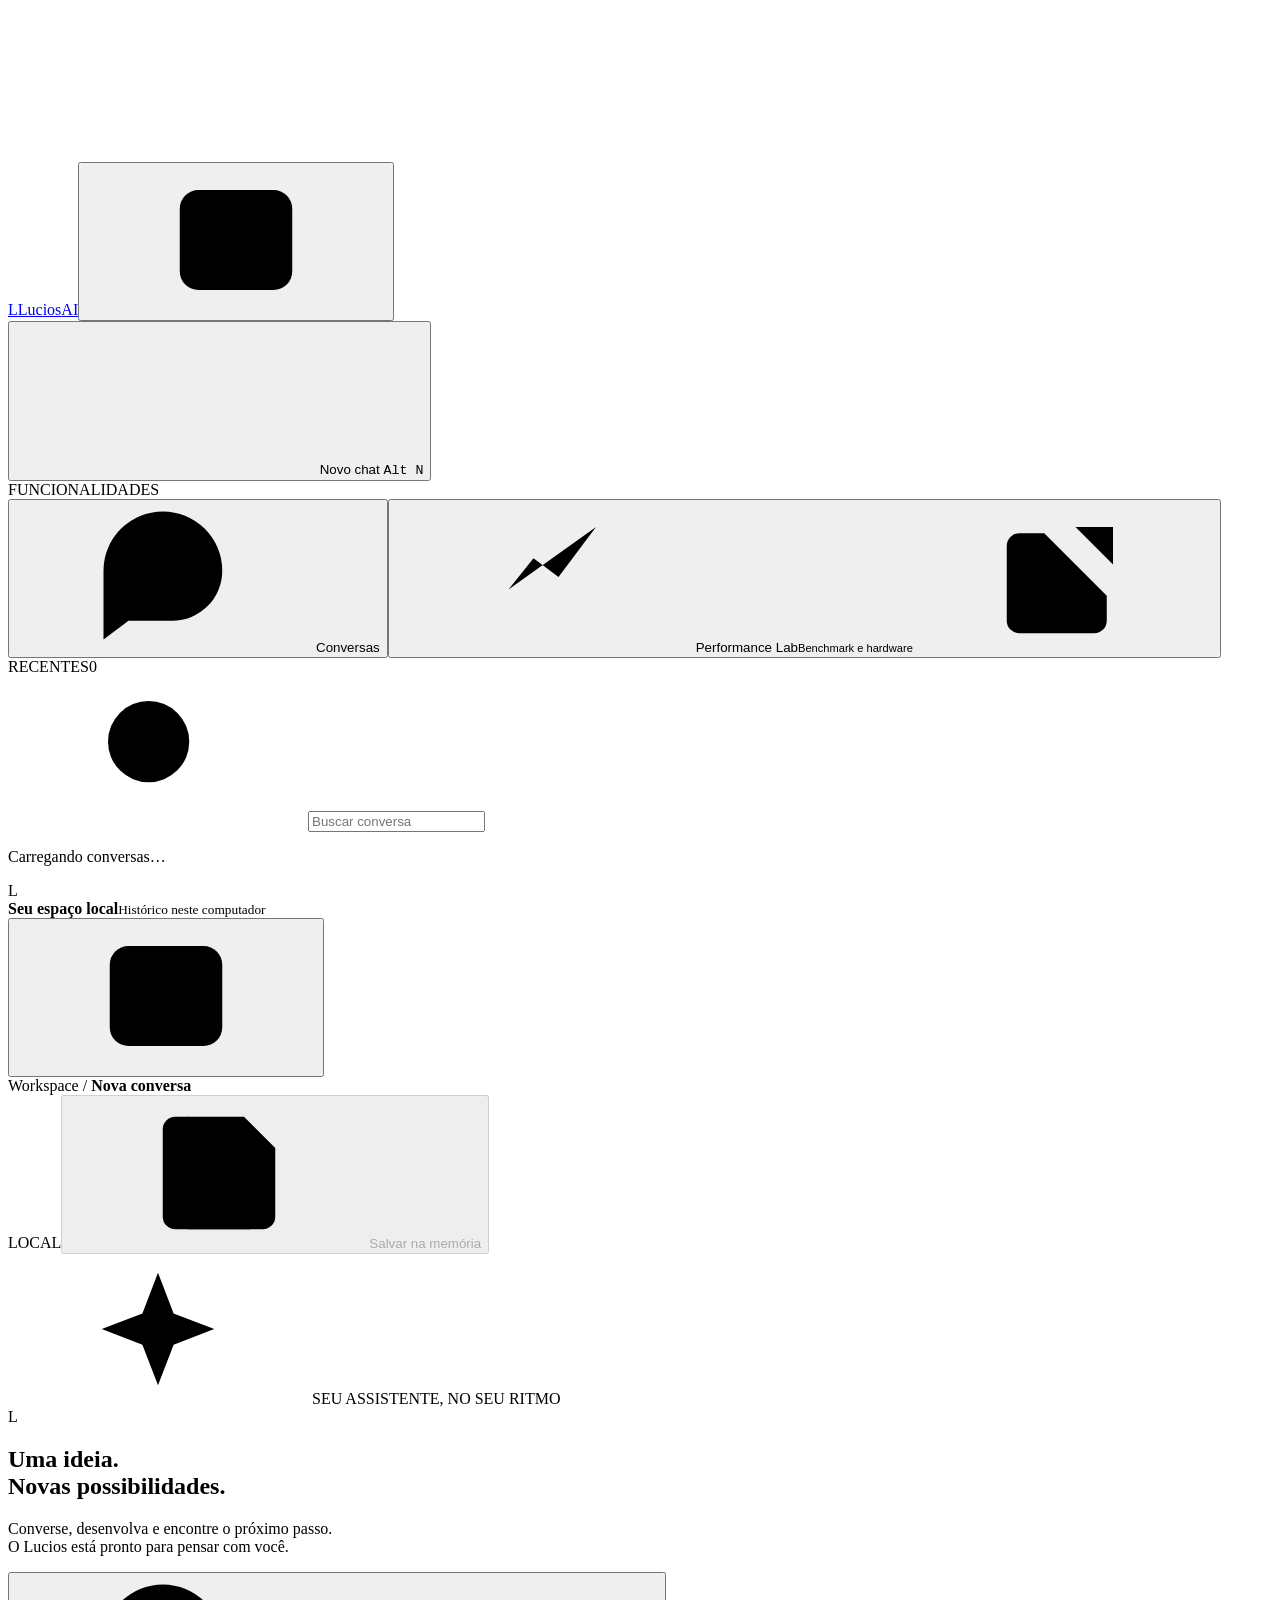
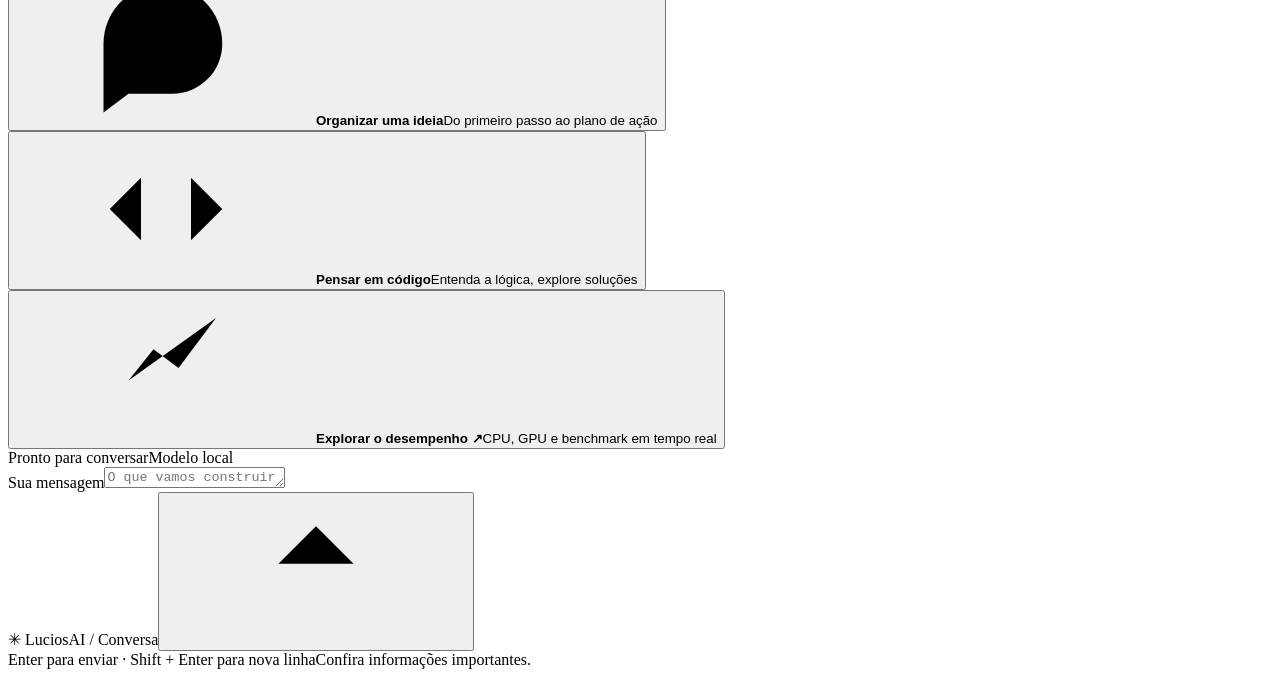
==== web/index.html @ 5fdafaa3 "feat: redesign Lucios web with recent chats and Performance Lab access" ====
<!doctype html>
<html lang="pt-BR">
<head>
<meta charset="utf-8">
<meta name="viewport" content="width=device-width,initial-scale=1">
<meta name="lucios-token" content="__TOKEN__">
<meta name="description" content="Seu espaço de conversa com o LuciosAI. Contexto, ideias e desempenho em um só lugar.">
<title>LuciosAI · Conversas</title>
<link rel="stylesheet" href="/app.css">
<script src="/markdown.js" defer></script>
<script src="/app.js" defer></script>
</head>
<body>
<svg class="svg-library" xmlns="http://www.w3.org/2000/svg" aria-hidden="true"><defs>
<symbol id="i-plus" viewBox="0 0 24 24"><path d="M12 5v14M5 12h14"/></symbol>
<symbol id="i-panel" viewBox="0 0 24 24"><rect x="3" y="4" width="18" height="16" rx="3"/><path d="M9 4v16"/></symbol>
<symbol id="i-search" viewBox="0 0 24 24"><circle cx="10.5" cy="10.5" r="6.5"/><path d="m16 16 4 4"/></symbol>
<symbol id="i-chat" viewBox="0 0 24 24"><path d="M21 11a8 8 0 0 1-8 8H6l-4 3V11a9 9 0 0 1 19 0Z"/><path d="M7 10h10M7 14h6"/></symbol>
<symbol id="i-lab" viewBox="0 0 24 24"><path d="M3 18V6m0 12h18M6 14l4-5 4 3 6-8"/></symbol>
<symbol id="i-arrow" viewBox="0 0 24 24"><path d="M12 19V5m-6 6 6-6 6 6"/></symbol>
<symbol id="i-save" viewBox="0 0 24 24"><path d="M19 21H5a2 2 0 0 1-2-2V5a2 2 0 0 1 2-2h11l5 5v11a2 2 0 0 1-2 2Z"/><path d="M7 3v6h10V4M7 21v-8h10v8"/></symbol>
<symbol id="i-code" viewBox="0 0 24 24"><path d="m8 7-5 5 5 5m8-10 5 5-5 5m-3-14-2 18"/></symbol>
<symbol id="i-spark" viewBox="0 0 24 24"><path d="m12 3 2.5 6.5L21 12l-6.5 2.5L12 21l-2.5-6.5L3 12l6.5-2.5Z"/></symbol>
<symbol id="i-out" viewBox="0 0 24 24"><path d="M14 4h6v6m0-6L10 14m-1-9H5a2 2 0 0 0-2 2v12a2 2 0 0 0 2 2h12a2 2 0 0 0 2-2v-4"/></symbol>
</defs></svg>
<button class="scrim" id="scrim" aria-label="Fechar menu" tabindex="-1" hidden></button>
<aside class="sidebar" id="sidebar" aria-label="Navegação principal">
  <div class="brand"><a href="/" aria-label="LuciosAI, início"><span class="logo">L</span><span>Lucios<span class="brand-ai">AI</span></span></a><button class="icon-button" id="closeSidebar" aria-label="Recolher menu" aria-expanded="true" aria-controls="sidebar"><svg><use href="#i-panel"/></svg></button></div>
  <button class="new-chat" id="newBtn"><svg><use href="#i-plus"/></svg> Novo chat <kbd>Alt N</kbd></button>
  <div class="section-label">FUNCIONALIDADES</div>
  <nav class="tools"><button class="nav-item active" id="chatNav"><svg><use href="#i-chat"/></svg>Conversas<span class="tiny-dot"></span></button><button class="nav-item" id="labBtn"><svg><use href="#i-lab"/></svg><span>Performance Lab<small>Benchmark e hardware</small></span><svg class="out"><use href="#i-out"/></svg></button></nav>
  <div class="recent-head"><span class="section-label">RECENTES</span><span class="count" id="recentCount">0</span></div>
  <label class="search"><svg><use href="#i-search"/></svg><input id="search" type="search" placeholder="Buscar conversa" aria-label="Buscar nas conversas recentes"></label>
  <nav id="recentList" class="recent-list" aria-label="Conversas recentes"><p class="list-empty">Carregando conversas…</p></nav>
  <div class="sidebar-bottom"><span class="local-icon">L</span><div><strong>Seu espaço local</strong><small>Histórico neste computador</small></div><span class="tiny-dot"></span></div>
</aside>
<main class="workspace" id="workspace">
  <header class="topbar"><div class="top-left"><button class="icon-button" id="menuBtn" aria-label="Abrir menu" aria-expanded="false" aria-controls="sidebar"><svg><use href="#i-panel"/></svg></button><div class="breadcrumb">Workspace <span>/</span> <strong id="chatTitle">Nova conversa</strong></div></div><div class="top-actions"><span class="local-pill"><i></i> LOCAL</span><button class="save-button" id="endBtn" disabled><svg><use href="#i-save"/></svg><span>Salvar na memória</span></button></div></header>
  <section class="chat-area" id="chatArea" aria-label="Conversa com LuciosAI">
    <div class="welcome" id="welcome"><div class="welcome-badge"><svg><use href="#i-spark"/></svg> SEU ASSISTENTE, NO SEU RITMO</div><div class="hero-mark" aria-hidden="true">L<span></span></div><h1>Uma ideia.<br><span>Novas possibilidades.</span></h1><p>Converse, desenvolva e encontre o próximo passo.<br>O Lucios está pronto para pensar com você.</p><div class="suggestions"><button class="suggestion" data-prompt="Me ajude a organizar as etapas do meu projeto."><svg><use href="#i-chat"/></svg><strong>Organizar uma ideia</strong><span>Do primeiro passo ao plano de ação</span></button><button class="suggestion" data-prompt="Quero entender melhor um código. Pode me ajudar a analisar?"><svg><use href="#i-code"/></svg><strong>Pensar em código</strong><span>Entenda a lógica, explore soluções</span></button><button class="suggestion lab-entry" id="labCard"><svg><use href="#i-lab"/></svg><strong>Explorar o desempenho <span>↗</span></strong><span>CPU, GPU e benchmark em tempo real</span></button></div></div>
    <div class="messages" id="messages" role="log" aria-label="Mensagens" aria-live="polite" aria-relevant="additions"></div>
  </section>
  <div class="composer-area"><div class="activity" id="activity" role="status"><span class="activity-dot"></span><span id="status">Pronto para conversar</span><span id="model" class="model-label">Modelo local</span></div><form id="chatForm" class="composer"><label class="sr-only" for="prompt">Sua mensagem</label><textarea id="prompt" placeholder="O que vamos construir hoje?" rows="1" maxlength="16000"></textarea><div class="composer-bottom"><span><span class="composer-symbol">✳</span> LuciosAI <span class="composer-mode">/ Conversa</span></span><button id="sendBtn" class="send" aria-label="Enviar mensagem" type="submit"><svg><use href="#i-arrow"/></svg></button></div></form><div class="composer-note"><span>Enter para enviar <span class="note-divider">·</span> Shift + Enter para nova linha</span><span>Confira informações importantes.</span></div></div>
</main>
<div class="toast" id="toast" role="status" hidden></div>
</body>
</html>
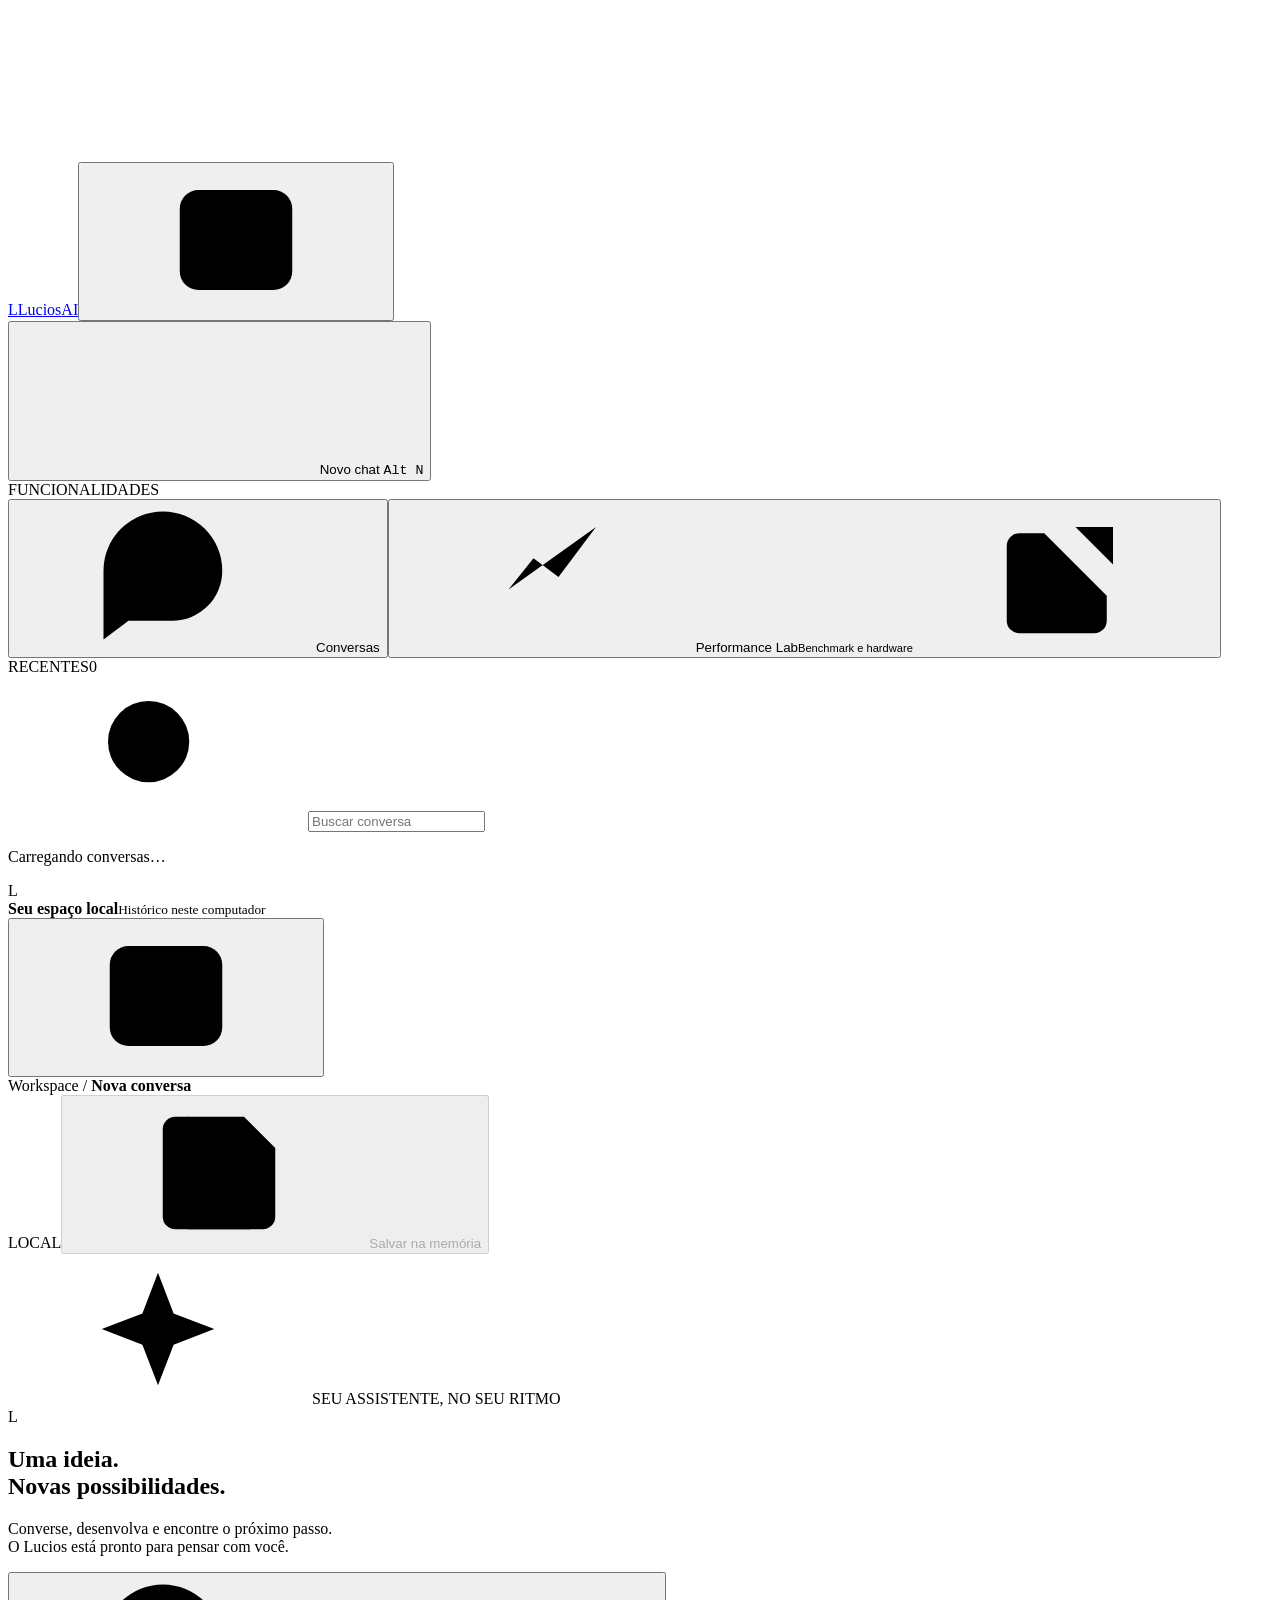
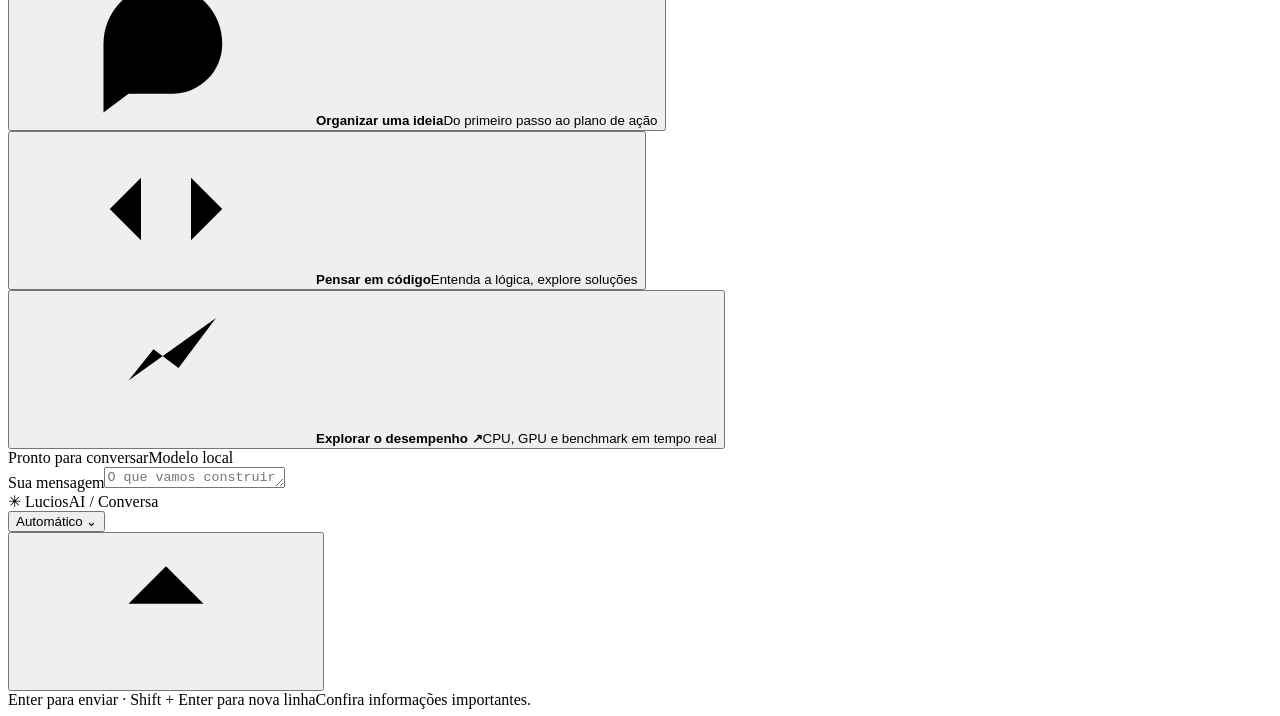
==== commit d4fd76a7: "feat: select chat model and revise latest response" ====
--- a/web/index.html
+++ b/web/index.html
@@ -13,6 +13,7 @@
 <body>
 <svg class="svg-library" xmlns="http://www.w3.org/2000/svg" aria-hidden="true"><defs>
 <symbol id="i-plus" viewBox="0 0 24 24"><path d="M12 5v14M5 12h14"/></symbol>
+<symbol id="i-trash" viewBox="0 0 24 24"><path d="M3 6h18M9 6V3h6v3M5 6l1 15h12l1-15M10 10v7m4-7v7"/></symbol>
 <symbol id="i-panel" viewBox="0 0 24 24"><rect x="3" y="4" width="18" height="16" rx="3"/><path d="M9 4v16"/></symbol>
 <symbol id="i-search" viewBox="0 0 24 24"><circle cx="10.5" cy="10.5" r="6.5"/><path d="m16 16 4 4"/></symbol>
 <symbol id="i-chat" viewBox="0 0 24 24"><path d="M21 11a8 8 0 0 1-8 8H6l-4 3V11a9 9 0 0 1 19 0Z"/><path d="M7 10h10M7 14h6"/></symbol>
@@ -40,7 +41,7 @@
     <div class="welcome" id="welcome"><div class="welcome-badge"><svg><use href="#i-spark"/></svg> SEU ASSISTENTE, NO SEU RITMO</div><div class="hero-mark" aria-hidden="true">L<span></span></div><h1>Uma ideia.<br><span>Novas possibilidades.</span></h1><p>Converse, desenvolva e encontre o próximo passo.<br>O Lucios está pronto para pensar com você.</p><div class="suggestions"><button class="suggestion" data-prompt="Me ajude a organizar as etapas do meu projeto."><svg><use href="#i-chat"/></svg><strong>Organizar uma ideia</strong><span>Do primeiro passo ao plano de ação</span></button><button class="suggestion" data-prompt="Quero entender melhor um código. Pode me ajudar a analisar?"><svg><use href="#i-code"/></svg><strong>Pensar em código</strong><span>Entenda a lógica, explore soluções</span></button><button class="suggestion lab-entry" id="labCard"><svg><use href="#i-lab"/></svg><strong>Explorar o desempenho <span>↗</span></strong><span>CPU, GPU e benchmark em tempo real</span></button></div></div>
     <div class="messages" id="messages" role="log" aria-label="Mensagens" aria-live="polite" aria-relevant="additions"></div>
   </section>
-  <div class="composer-area"><div class="activity" id="activity" role="status"><span class="activity-dot"></span><span id="status">Pronto para conversar</span><span id="model" class="model-label">Modelo local</span></div><form id="chatForm" class="composer"><label class="sr-only" for="prompt">Sua mensagem</label><textarea id="prompt" placeholder="O que vamos construir hoje?" rows="1" maxlength="16000"></textarea><div class="composer-bottom"><span><span class="composer-symbol">✳</span> LuciosAI <span class="composer-mode">/ Conversa</span></span><button id="sendBtn" class="send" aria-label="Enviar mensagem" type="submit"><svg><use href="#i-arrow"/></svg></button></div></form><div class="composer-note"><span>Enter para enviar <span class="note-divider">·</span> Shift + Enter para nova linha</span><span>Confira informações importantes.</span></div></div>
+  <div class="composer-area"><div class="activity" id="activity" role="status"><span class="activity-dot"></span><span id="status">Pronto para conversar</span><span id="model" class="model-label">Modelo local</span></div><form id="chatForm" class="composer"><label class="sr-only" for="prompt">Sua mensagem</label><textarea id="prompt" placeholder="O que vamos construir hoje?" rows="1" maxlength="16000"></textarea><div class="composer-bottom"><div class="composer-tools"><span><span class="composer-symbol">✳</span> LuciosAI <span class="composer-mode">/ Conversa</span></span><div class="model-picker"><button id="modelBtn" class="model-button" type="button" aria-haspopup="true" aria-expanded="false" aria-controls="modelMenu" title="Escolher modelo para respostas"><span id="modelName">Automático</span> <span aria-hidden="true">⌄</span></button><div id="modelMenu" class="model-menu" hidden><div class="model-menu-title">MODELO PARA RESPOSTAS</div><div id="modelOptions" role="group" aria-label="Modelos instalados"></div></div></div></div><button id="sendBtn" class="send" aria-label="Enviar mensagem" type="submit"><svg><use href="#i-arrow"/></svg></button></div></form><div class="composer-note"><span>Enter para enviar <span class="note-divider">·</span> Shift + Enter para nova linha</span><span>Confira informações importantes.</span></div></div>
 </main>
 <div class="toast" id="toast" role="status" hidden></div>
 </body>
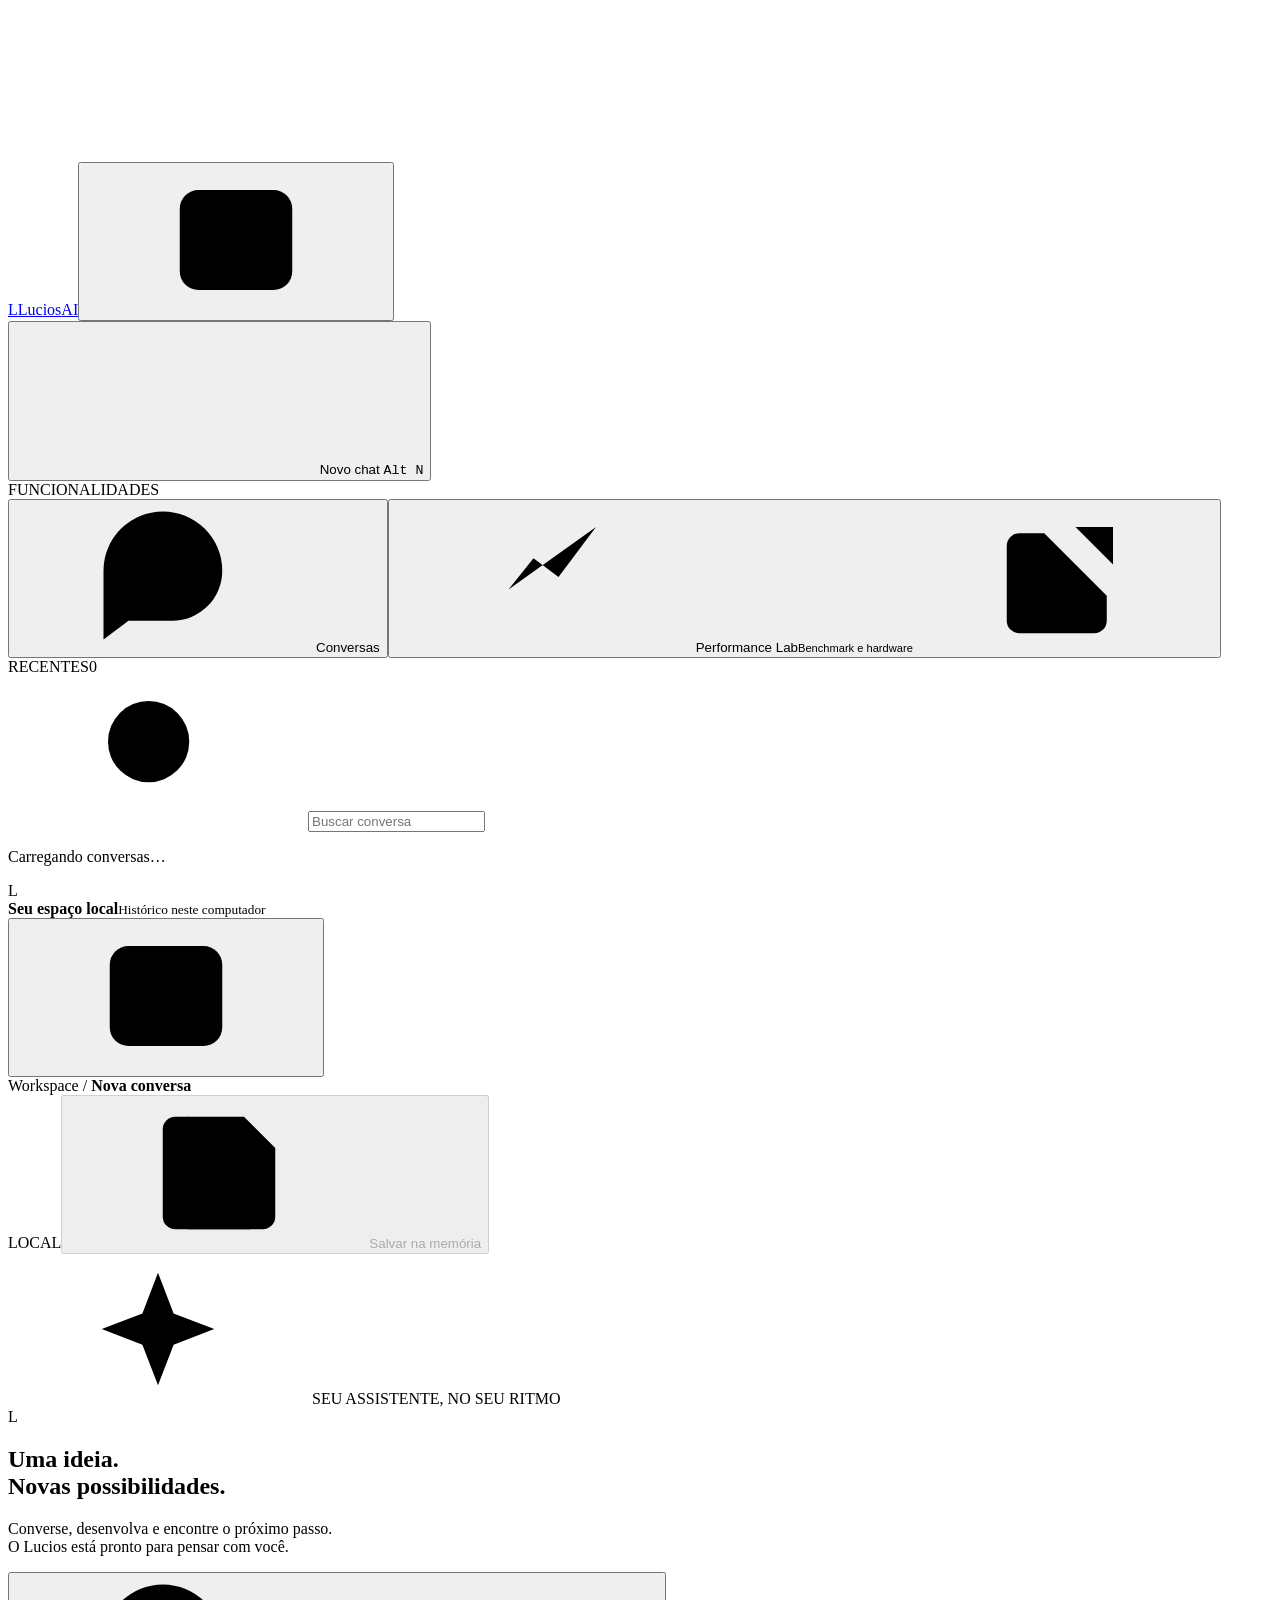
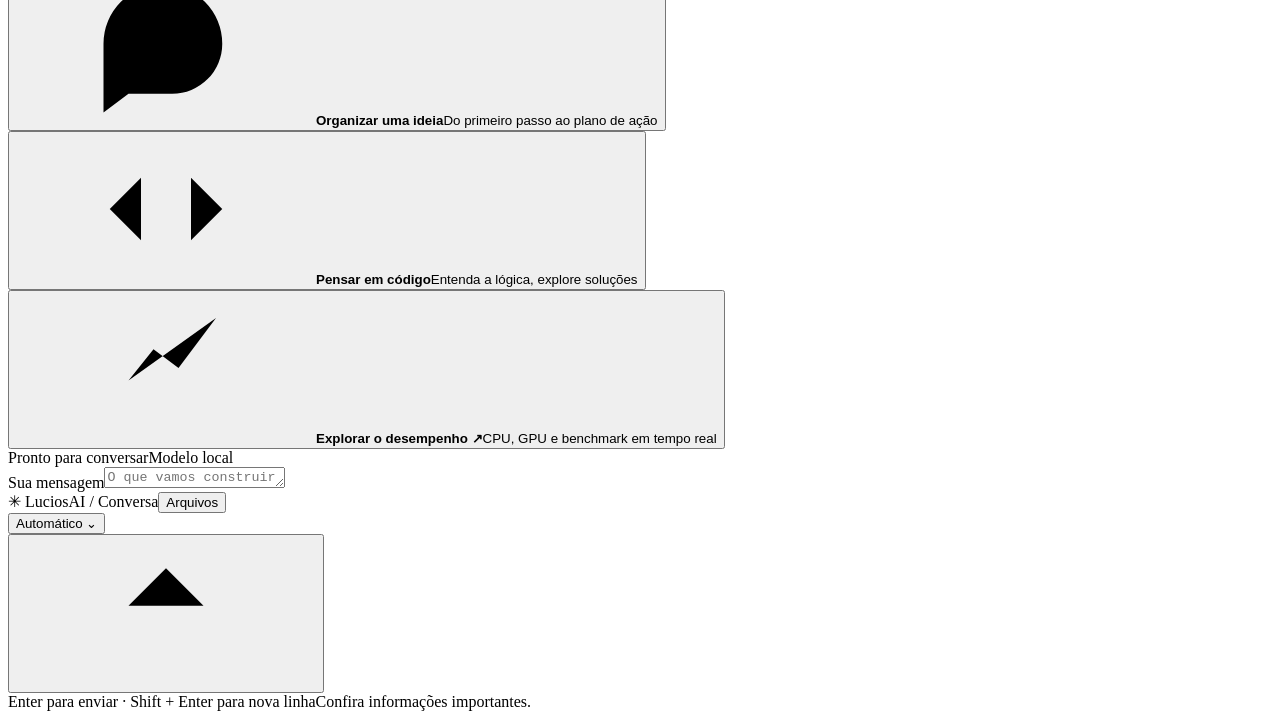
==== commit b0999799: "feat: add confirmed local file actions" ====
--- a/web/index.html
+++ b/web/index.html
@@ -41,7 +41,7 @@
     <div class="welcome" id="welcome"><div class="welcome-badge"><svg><use href="#i-spark"/></svg> SEU ASSISTENTE, NO SEU RITMO</div><div class="hero-mark" aria-hidden="true">L<span></span></div><h1>Uma ideia.<br><span>Novas possibilidades.</span></h1><p>Converse, desenvolva e encontre o próximo passo.<br>O Lucios está pronto para pensar com você.</p><div class="suggestions"><button class="suggestion" data-prompt="Me ajude a organizar as etapas do meu projeto."><svg><use href="#i-chat"/></svg><strong>Organizar uma ideia</strong><span>Do primeiro passo ao plano de ação</span></button><button class="suggestion" data-prompt="Quero entender melhor um código. Pode me ajudar a analisar?"><svg><use href="#i-code"/></svg><strong>Pensar em código</strong><span>Entenda a lógica, explore soluções</span></button><button class="suggestion lab-entry" id="labCard"><svg><use href="#i-lab"/></svg><strong>Explorar o desempenho <span>↗</span></strong><span>CPU, GPU e benchmark em tempo real</span></button></div></div>
     <div class="messages" id="messages" role="log" aria-label="Mensagens" aria-live="polite" aria-relevant="additions"></div>
   </section>
-  <div class="composer-area"><div class="activity" id="activity" role="status"><span class="activity-dot"></span><span id="status">Pronto para conversar</span><span id="model" class="model-label">Modelo local</span></div><form id="chatForm" class="composer"><label class="sr-only" for="prompt">Sua mensagem</label><textarea id="prompt" placeholder="O que vamos construir hoje?" rows="1" maxlength="16000"></textarea><div class="composer-bottom"><div class="composer-tools"><span><span class="composer-symbol">✳</span> LuciosAI <span class="composer-mode">/ Conversa</span></span><div class="model-picker"><button id="modelBtn" class="model-button" type="button" aria-haspopup="true" aria-expanded="false" aria-controls="modelMenu" title="Escolher modelo para respostas"><span id="modelName">Automático</span> <span aria-hidden="true">⌄</span></button><div id="modelMenu" class="model-menu" hidden><div class="model-menu-title">MODELO PARA RESPOSTAS</div><div id="modelOptions" role="group" aria-label="Modelos instalados"></div></div></div></div><button id="sendBtn" class="send" aria-label="Enviar mensagem" type="submit"><svg><use href="#i-arrow"/></svg></button></div></form><div class="composer-note"><span>Enter para enviar <span class="note-divider">·</span> Shift + Enter para nova linha</span><span>Confira informações importantes.</span></div></div>
+  <div class="composer-area"><div class="activity" id="activity" role="status"><span class="activity-dot"></span><span id="status">Pronto para conversar</span><span id="model" class="model-label">Modelo local</span></div><form id="chatForm" class="composer"><label class="sr-only" for="prompt">Sua mensagem</label><textarea id="prompt" placeholder="O que vamos construir hoje?" rows="1" maxlength="16000"></textarea><div class="composer-bottom"><div class="composer-tools"><span><span class="composer-symbol">✳</span> LuciosAI <span class="composer-mode" id="composerMode">/ Conversa</span></span><button id="fileModeBtn" class="file-mode-button" type="button" aria-pressed="false" title="Alternar para ações em arquivos">Arquivos</button><div class="model-picker"><button id="modelBtn" class="model-button" type="button" aria-haspopup="true" aria-expanded="false" aria-controls="modelMenu" title="Escolher modelo para respostas"><span id="modelName">Automático</span> <span aria-hidden="true">⌄</span></button><div id="modelMenu" class="model-menu" hidden><div class="model-menu-title">MODELO PARA RESPOSTAS</div><div id="modelOptions" role="group" aria-label="Modelos instalados"></div></div></div></div><button id="sendBtn" class="send" aria-label="Enviar mensagem" type="submit"><svg><use href="#i-arrow"/></svg></button></div></form><div class="composer-note"><span>Enter para enviar <span class="note-divider">·</span> Shift + Enter para nova linha</span><span>Confira informações importantes.</span></div></div>
 </main>
 <div class="toast" id="toast" role="status" hidden></div>
 </body>
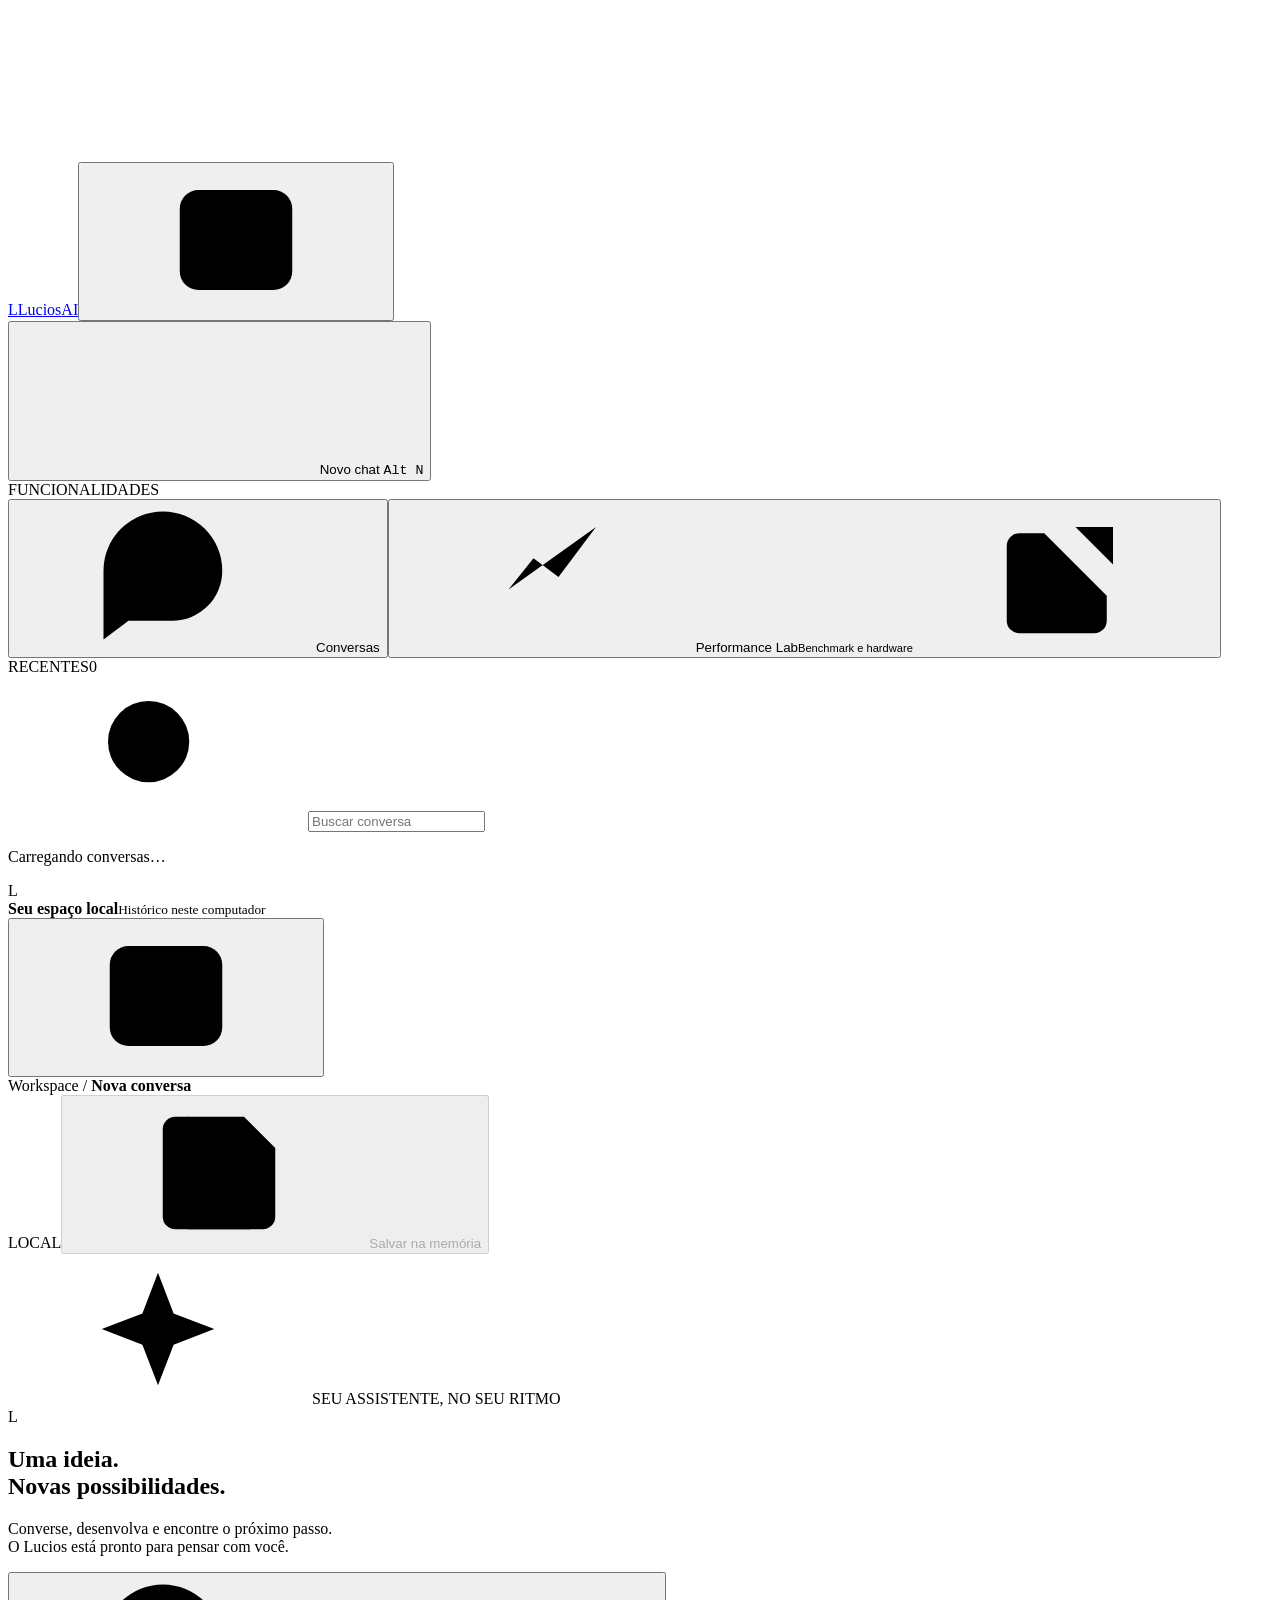
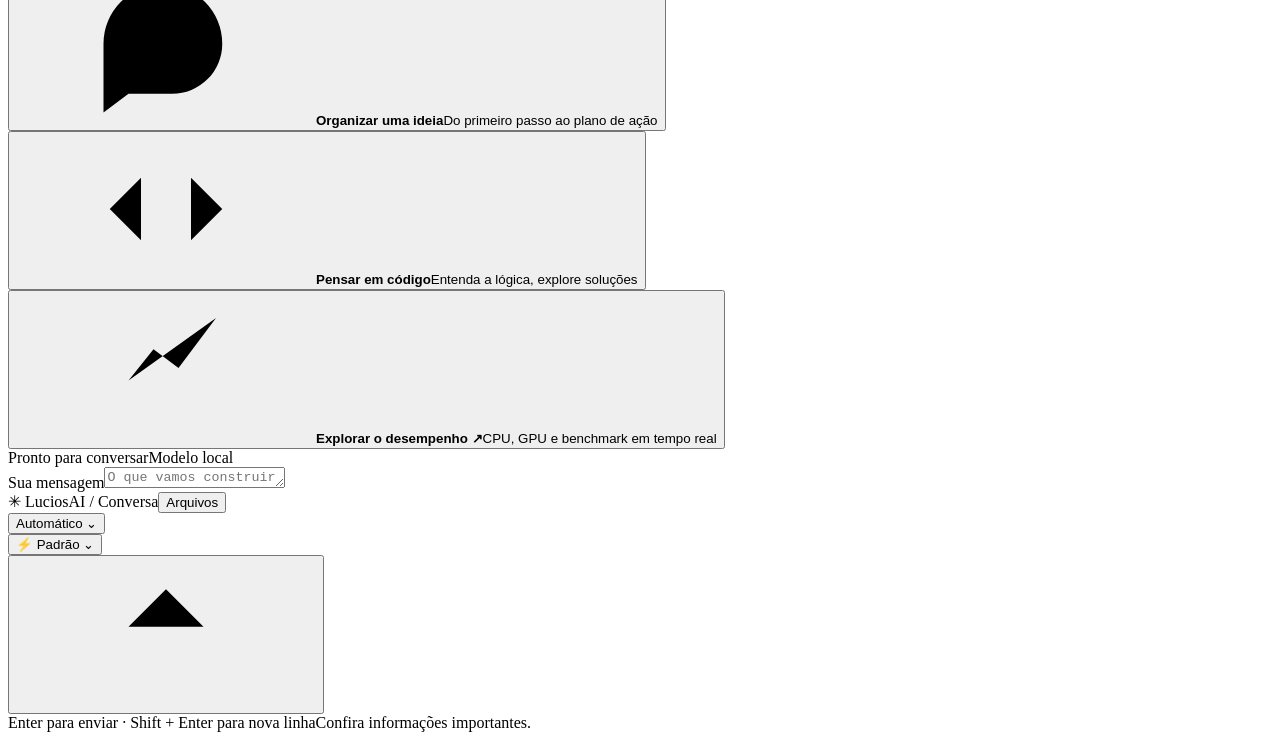
==== commit 89f5e391: "feat: add native thinking effort selector" ====
--- a/web/index.html
+++ b/web/index.html
@@ -41,7 +41,7 @@
     <div class="welcome" id="welcome"><div class="welcome-badge"><svg><use href="#i-spark"/></svg> SEU ASSISTENTE, NO SEU RITMO</div><div class="hero-mark" aria-hidden="true">L<span></span></div><h1>Uma ideia.<br><span>Novas possibilidades.</span></h1><p>Converse, desenvolva e encontre o próximo passo.<br>O Lucios está pronto para pensar com você.</p><div class="suggestions"><button class="suggestion" data-prompt="Me ajude a organizar as etapas do meu projeto."><svg><use href="#i-chat"/></svg><strong>Organizar uma ideia</strong><span>Do primeiro passo ao plano de ação</span></button><button class="suggestion" data-prompt="Quero entender melhor um código. Pode me ajudar a analisar?"><svg><use href="#i-code"/></svg><strong>Pensar em código</strong><span>Entenda a lógica, explore soluções</span></button><button class="suggestion lab-entry" id="labCard"><svg><use href="#i-lab"/></svg><strong>Explorar o desempenho <span>↗</span></strong><span>CPU, GPU e benchmark em tempo real</span></button></div></div>
     <div class="messages" id="messages" role="log" aria-label="Mensagens" aria-live="polite" aria-relevant="additions"></div>
   </section>
-  <div class="composer-area"><div class="activity" id="activity" role="status"><span class="activity-dot"></span><span id="status">Pronto para conversar</span><span id="model" class="model-label">Modelo local</span></div><form id="chatForm" class="composer"><label class="sr-only" for="prompt">Sua mensagem</label><textarea id="prompt" placeholder="O que vamos construir hoje?" rows="1" maxlength="16000"></textarea><div class="composer-bottom"><div class="composer-tools"><span><span class="composer-symbol">✳</span> LuciosAI <span class="composer-mode" id="composerMode">/ Conversa</span></span><button id="fileModeBtn" class="file-mode-button" type="button" aria-pressed="false" title="Alternar para ações em arquivos">Arquivos</button><div class="model-picker"><button id="modelBtn" class="model-button" type="button" aria-haspopup="true" aria-expanded="false" aria-controls="modelMenu" title="Escolher modelo para respostas"><span id="modelName">Automático</span> <span aria-hidden="true">⌄</span></button><div id="modelMenu" class="model-menu" hidden><div class="model-menu-title">MODELO PARA RESPOSTAS</div><div id="modelOptions" role="group" aria-label="Modelos instalados"></div></div></div></div><button id="sendBtn" class="send" aria-label="Enviar mensagem" type="submit"><svg><use href="#i-arrow"/></svg></button></div></form><div class="composer-note"><span>Enter para enviar <span class="note-divider">·</span> Shift + Enter para nova linha</span><span>Confira informações importantes.</span></div></div>
+  <div class="composer-area"><div class="activity" id="activity" role="status"><span class="activity-dot"></span><span id="status">Pronto para conversar</span><span id="model" class="model-label">Modelo local</span></div><form id="chatForm" class="composer"><label class="sr-only" for="prompt">Sua mensagem</label><textarea id="prompt" placeholder="O que vamos construir hoje?" rows="1" maxlength="16000"></textarea><div class="composer-bottom"><div class="composer-tools"><span><span class="composer-symbol">✳</span> LuciosAI <span class="composer-mode" id="composerMode">/ Conversa</span></span><button id="fileModeBtn" class="file-mode-button" type="button" aria-pressed="false" title="Alternar para ações em arquivos">Arquivos</button><div class="model-picker"><button id="modelBtn" class="model-button" type="button" aria-haspopup="true" aria-expanded="false" aria-controls="modelMenu" title="Escolher modelo para respostas"><span id="modelName">Automático</span> <span aria-hidden="true">⌄</span></button><div id="modelMenu" class="model-menu" hidden><div class="model-menu-title">MODELO PARA RESPOSTAS</div><div id="modelOptions" role="group" aria-label="Modelos instalados"></div></div></div><div class="effort-picker"><button id="effortBtn" class="effort-button" type="button" aria-haspopup="true" aria-expanded="false" aria-controls="effortMenu" title="Esforço de raciocínio para respostas"><span aria-hidden="true">⚡</span> <span id="effortName">Padrão</span> <span aria-hidden="true">⌄</span></button><div id="effortMenu" class="effort-menu" hidden><div class="model-menu-title">ESFORÇO DE RACIOCÍNIO</div><p id="effortInfo" class="effort-info">Verificando modelo…</p><div id="effortOptions" role="group" aria-label="Níveis de raciocínio"></div><button id="effortAuto" type="button" class="effort-auto">Usar padrão do modelo</button></div></div></div><button id="sendBtn" class="send" aria-label="Enviar mensagem" type="submit"><svg><use href="#i-arrow"/></svg></button></div></form><div class="composer-note"><span>Enter para enviar <span class="note-divider">·</span> Shift + Enter para nova linha</span><span>Confira informações importantes.</span></div></div>
 </main>
 <div class="toast" id="toast" role="status" hidden></div>
 </body>
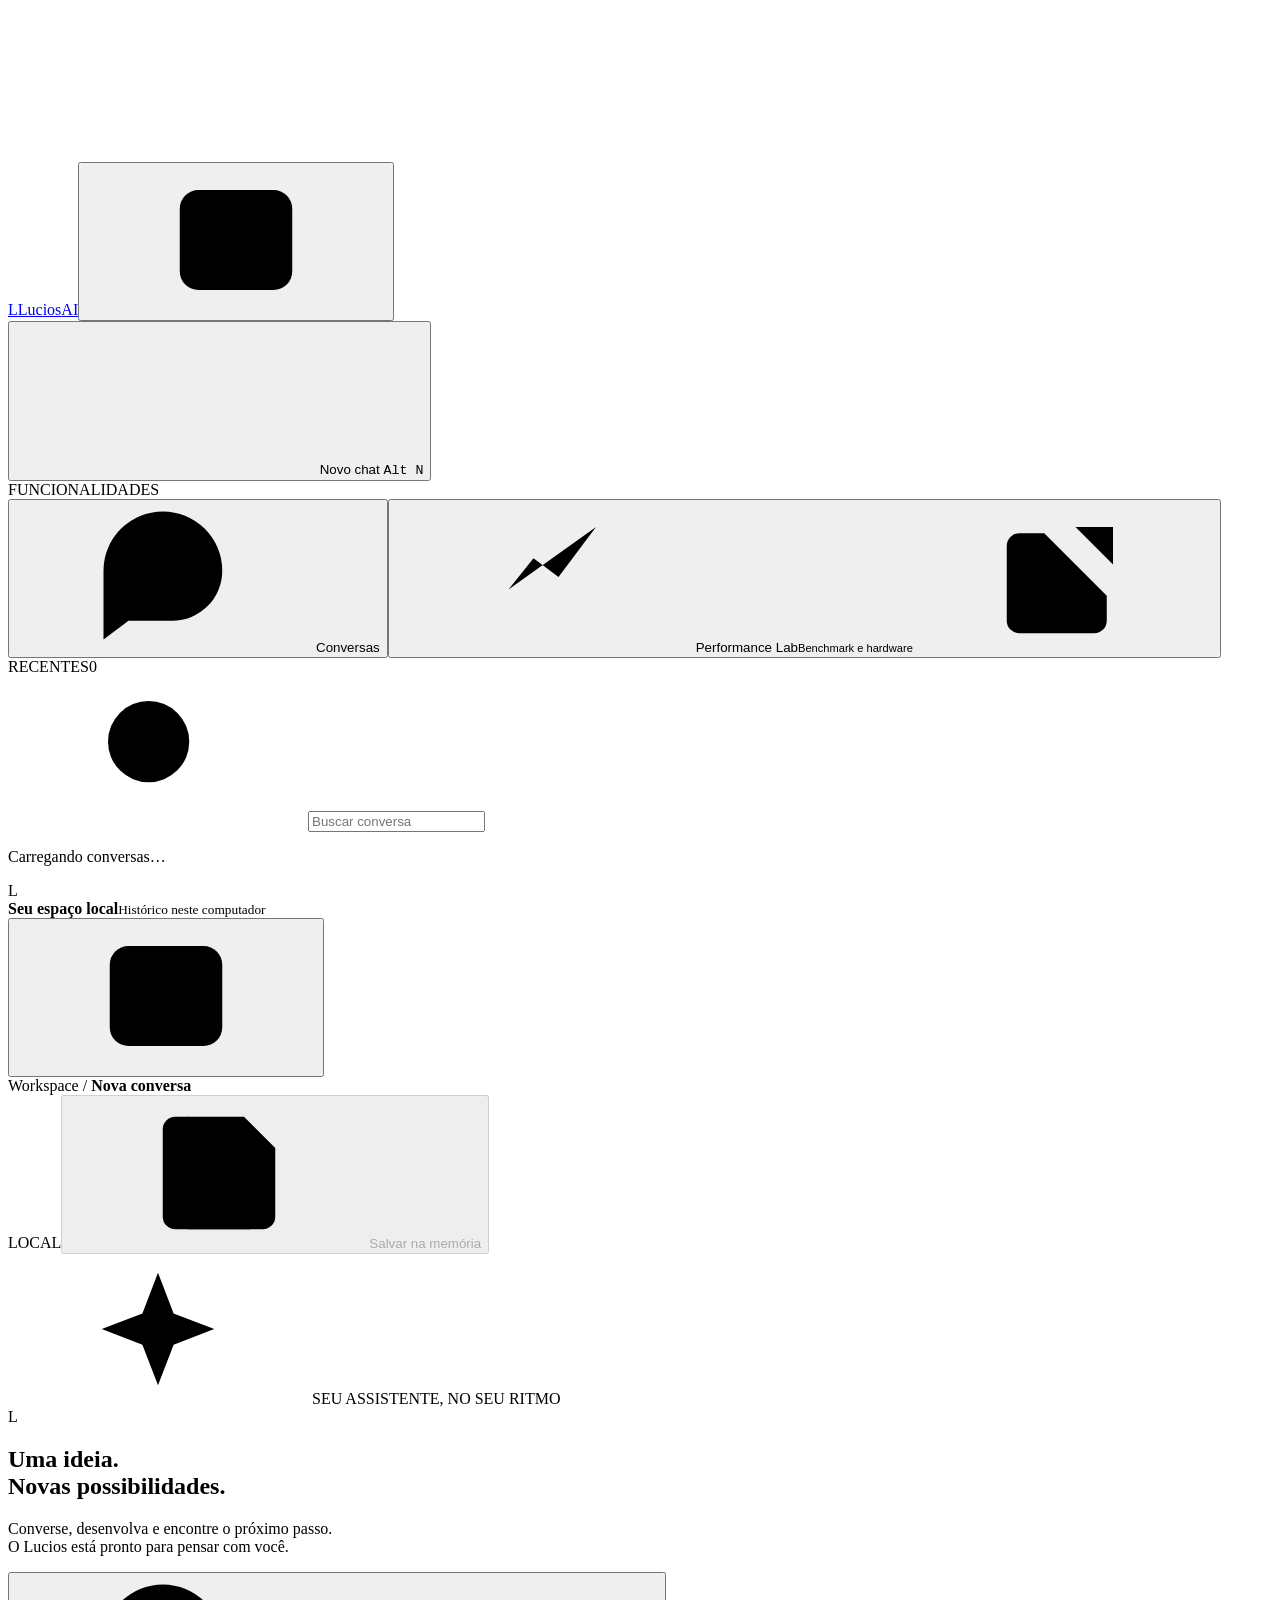
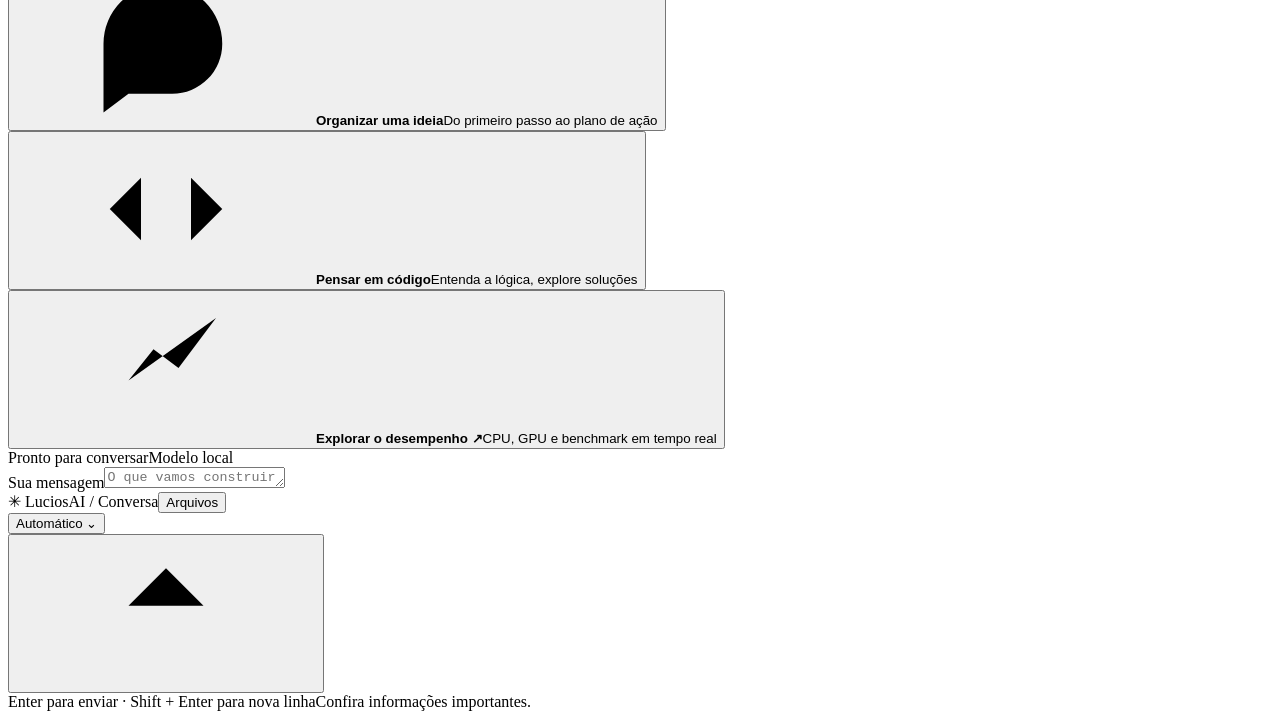
==== commit 0c508c80: "refactor: remove reasoning effort controls" ====
--- a/web/index.html
+++ b/web/index.html
@@ -41,7 +41,7 @@
     <div class="welcome" id="welcome"><div class="welcome-badge"><svg><use href="#i-spark"/></svg> SEU ASSISTENTE, NO SEU RITMO</div><div class="hero-mark" aria-hidden="true">L<span></span></div><h1>Uma ideia.<br><span>Novas possibilidades.</span></h1><p>Converse, desenvolva e encontre o próximo passo.<br>O Lucios está pronto para pensar com você.</p><div class="suggestions"><button class="suggestion" data-prompt="Me ajude a organizar as etapas do meu projeto."><svg><use href="#i-chat"/></svg><strong>Organizar uma ideia</strong><span>Do primeiro passo ao plano de ação</span></button><button class="suggestion" data-prompt="Quero entender melhor um código. Pode me ajudar a analisar?"><svg><use href="#i-code"/></svg><strong>Pensar em código</strong><span>Entenda a lógica, explore soluções</span></button><button class="suggestion lab-entry" id="labCard"><svg><use href="#i-lab"/></svg><strong>Explorar o desempenho <span>↗</span></strong><span>CPU, GPU e benchmark em tempo real</span></button></div></div>
     <div class="messages" id="messages" role="log" aria-label="Mensagens" aria-live="polite" aria-relevant="additions"></div>
   </section>
-  <div class="composer-area"><div class="activity" id="activity" role="status"><span class="activity-dot"></span><span id="status">Pronto para conversar</span><span id="model" class="model-label">Modelo local</span></div><form id="chatForm" class="composer"><label class="sr-only" for="prompt">Sua mensagem</label><textarea id="prompt" placeholder="O que vamos construir hoje?" rows="1" maxlength="16000"></textarea><div class="composer-bottom"><div class="composer-tools"><span><span class="composer-symbol">✳</span> LuciosAI <span class="composer-mode" id="composerMode">/ Conversa</span></span><button id="fileModeBtn" class="file-mode-button" type="button" aria-pressed="false" title="Alternar para ações em arquivos">Arquivos</button><div class="model-picker"><button id="modelBtn" class="model-button" type="button" aria-haspopup="true" aria-expanded="false" aria-controls="modelMenu" title="Escolher modelo para respostas"><span id="modelName">Automático</span> <span aria-hidden="true">⌄</span></button><div id="modelMenu" class="model-menu" hidden><div class="model-menu-title">MODELO PARA RESPOSTAS</div><div id="modelOptions" role="group" aria-label="Modelos instalados"></div></div></div><div class="effort-picker"><button id="effortBtn" class="effort-button" type="button" aria-haspopup="true" aria-expanded="false" aria-controls="effortMenu" title="Esforço de raciocínio para respostas"><span aria-hidden="true">⚡</span> <span id="effortName">Padrão</span> <span aria-hidden="true">⌄</span></button><div id="effortMenu" class="effort-menu" hidden><div class="model-menu-title">ESFORÇO DE RACIOCÍNIO</div><p id="effortInfo" class="effort-info">Verificando modelo…</p><div id="effortOptions" role="group" aria-label="Níveis de raciocínio"></div><button id="effortAuto" type="button" class="effort-auto">Usar padrão do modelo</button></div></div></div><button id="sendBtn" class="send" aria-label="Enviar mensagem" type="submit"><svg><use href="#i-arrow"/></svg></button></div></form><div class="composer-note"><span>Enter para enviar <span class="note-divider">·</span> Shift + Enter para nova linha</span><span>Confira informações importantes.</span></div></div>
+  <div class="composer-area"><div class="activity" id="activity" role="status"><span class="activity-dot"></span><span id="status">Pronto para conversar</span><span id="model" class="model-label">Modelo local</span></div><form id="chatForm" class="composer"><label class="sr-only" for="prompt">Sua mensagem</label><textarea id="prompt" placeholder="O que vamos construir hoje?" rows="1" maxlength="16000"></textarea><div class="composer-bottom"><div class="composer-tools"><span><span class="composer-symbol">✳</span> LuciosAI <span class="composer-mode" id="composerMode">/ Conversa</span></span><button id="fileModeBtn" class="file-mode-button" type="button" aria-pressed="false" title="Alternar para ações em arquivos">Arquivos</button><div class="model-picker"><button id="modelBtn" class="model-button" type="button" aria-haspopup="true" aria-expanded="false" aria-controls="modelMenu" title="Escolher modelo para respostas"><span id="modelName">Automático</span> <span aria-hidden="true">⌄</span></button><div id="modelMenu" class="model-menu" hidden><div class="model-menu-title">MODELO PARA RESPOSTAS</div><div id="modelOptions" role="group" aria-label="Modelos instalados"></div></div></div></div><button id="sendBtn" class="send" aria-label="Enviar mensagem" type="submit"><svg><use href="#i-arrow"/></svg></button></div></form><div class="composer-note"><span>Enter para enviar <span class="note-divider">·</span> Shift + Enter para nova linha</span><span>Confira informações importantes.</span></div></div>
 </main>
 <div class="toast" id="toast" role="status" hidden></div>
 </body>
